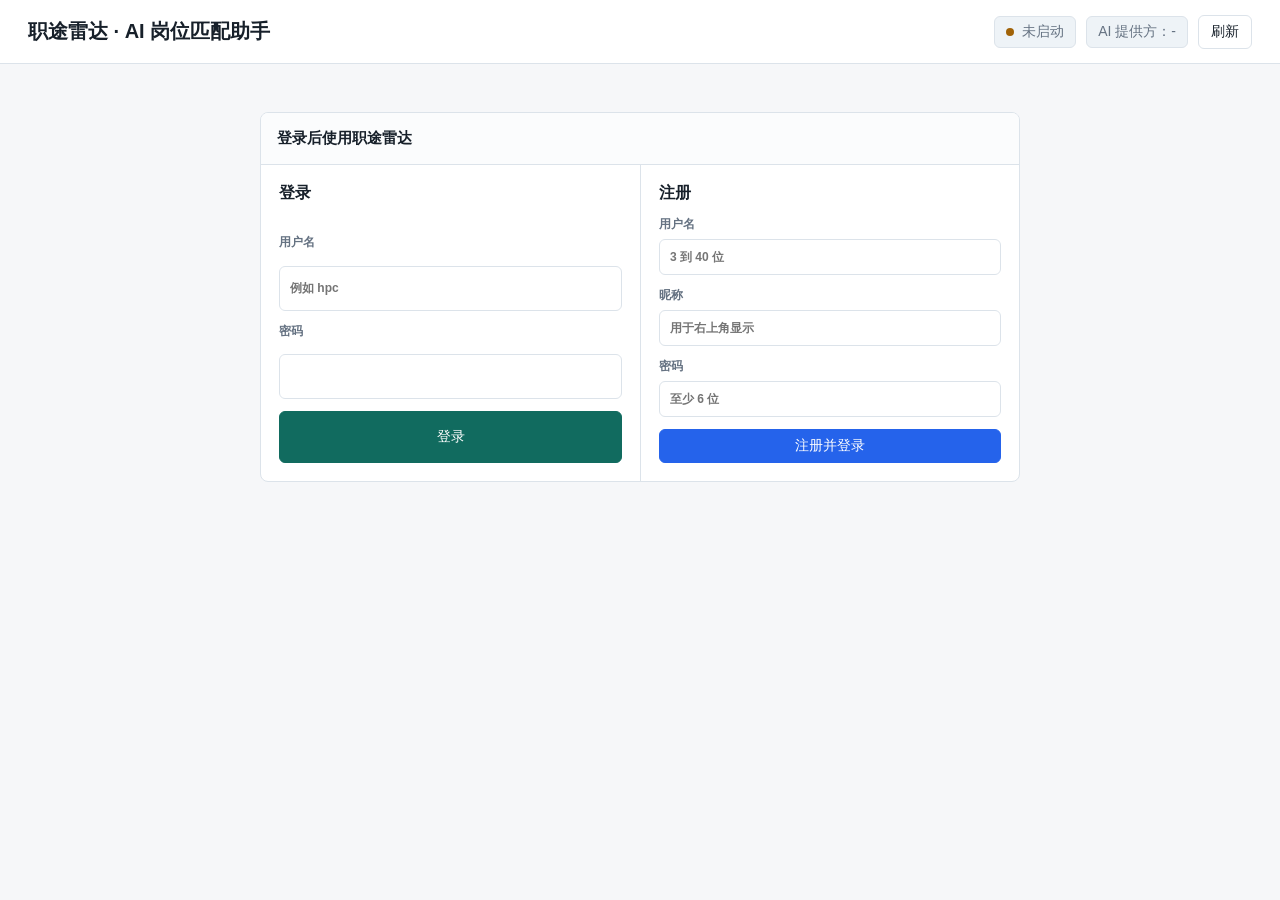
==== src/main/resources/static/index.html @ 827291f1 "Initial commit: AI Job Agent project" ====
<!doctype html>
<html lang="zh-CN">
<head>
  <meta charset="utf-8">
  <meta name="viewport" content="width=device-width, initial-scale=1">
  <title>职途雷达 · AI 岗位匹配助手</title>
  <style>
    :root {
      color-scheme: light;
      --bg: #f6f7f9;
      --surface: #ffffff;
      --surface-2: #eef3f7;
      --line: #dce3ea;
      --text: #17202a;
      --muted: #657282;
      --accent: #116b5f;
      --accent-2: #2563eb;
      --warn: #a16207;
      --bad: #b42318;
      --good-bg: #dcfce7;
      --good-text: #166534;
      --warn-bg: #fef3c7;
      --warn-text: #92400e;
      --bad-bg: #fee2e2;
      --bad-text: #991b1b;
      font-family: Inter, "Segoe UI", Arial, "Microsoft YaHei", sans-serif;
    }

    * {
      box-sizing: border-box;
    }

    body {
      margin: 0;
      background: var(--bg);
      color: var(--text);
      font-size: 14px;
    }

    button, input, select, textarea {
      font: inherit;
    }

    header {
      min-height: 64px;
      padding: 0 28px;
      display: flex;
      align-items: center;
      justify-content: space-between;
      gap: 16px;
      background: var(--surface);
      border-bottom: 1px solid var(--line);
    }

    h1 {
      margin: 0;
      font-size: 20px;
      letter-spacing: 0;
    }

    .header-right {
      display: flex;
      align-items: center;
      gap: 10px;
      flex-wrap: wrap;
      justify-content: flex-end;
    }

    .pill {
      min-height: 32px;
      display: inline-flex;
      align-items: center;
      gap: 8px;
      padding: 0 11px;
      border-radius: 6px;
      border: 1px solid var(--line);
      background: var(--surface-2);
      color: var(--muted);
      white-space: nowrap;
    }

    .dot {
      width: 8px;
      height: 8px;
      border-radius: 50%;
      background: var(--warn);
    }

    .dot.ok {
      background: var(--accent);
    }

    main {
      padding: 20px 28px 28px;
      display: grid;
      grid-template-columns: 330px minmax(0, 1fr) 390px;
      gap: 18px;
      align-items: start;
    }

    section {
      min-width: 0;
      background: var(--surface);
      border: 1px solid var(--line);
      border-radius: 8px;
      overflow: hidden;
    }

    .section-head {
      min-height: 52px;
      padding: 12px 16px;
      display: flex;
      align-items: center;
      justify-content: space-between;
      gap: 10px;
      border-bottom: 1px solid var(--line);
      background: #fbfcfd;
    }

    h2 {
      margin: 0;
      font-size: 15px;
      letter-spacing: 0;
    }

    .stack {
      display: grid;
      gap: 18px;
    }

    .body {
      padding: 16px;
      display: grid;
      gap: 12px;
    }

    label {
      display: grid;
      gap: 6px;
      color: var(--muted);
      font-size: 12px;
      font-weight: 600;
    }

    input, select, textarea {
      width: 100%;
      min-height: 36px;
      border: 1px solid var(--line);
      border-radius: 6px;
      background: #fff;
      color: var(--text);
      padding: 8px 10px;
    }

    input[type="file"] {
      padding: 7px 10px;
    }

    textarea {
      resize: vertical;
      min-height: 156px;
      line-height: 1.5;
    }

    textarea[readonly] {
      background: #f8fafc;
    }

    .textarea-lg {
      min-height: 260px;
    }

    .row {
      display: grid;
      grid-template-columns: 1fr 1fr;
      gap: 10px;
    }

    .actions {
      display: flex;
      gap: 8px;
      flex-wrap: wrap;
      justify-content: flex-end;
    }

    button {
      min-height: 34px;
      padding: 0 12px;
      border-radius: 6px;
      border: 1px solid var(--line);
      background: #fff;
      color: var(--text);
      cursor: pointer;
      white-space: nowrap;
    }

    button:hover {
      border-color: #aab7c4;
      background: #f8fafc;
    }

    button.primary {
      background: var(--accent);
      color: #fff;
      border-color: var(--accent);
    }

    button.blue {
      background: var(--accent-2);
      color: #fff;
      border-color: var(--accent-2);
    }

    button:disabled {
      cursor: default;
      opacity: .55;
    }

    .hint {
      color: var(--muted);
      font-size: 12px;
      line-height: 1.55;
    }

    .score-panel {
      padding: 18px;
      display: grid;
      grid-template-columns: 150px minmax(0, 1fr);
      gap: 18px;
      align-items: center;
    }

    .score {
      width: 132px;
      height: 132px;
      border-radius: 50%;
      border: 12px solid #cfe8e4;
      display: grid;
      place-items: center;
      background: #f8fffd;
      color: var(--accent);
      font-size: 34px;
      font-weight: 800;
      letter-spacing: 0;
    }

    .summary {
      color: var(--text);
      line-height: 1.7;
    }

    .grid-2 {
      display: grid;
      grid-template-columns: 1fr 1fr;
      gap: 18px;
    }

    .report-card {
      padding: 16px;
      border-top: 1px solid var(--line);
      display: grid;
      gap: 10px;
    }

    .report-card h3 {
      margin: 0;
      font-size: 14px;
      letter-spacing: 0;
    }

    .recommendation-list {
      display: grid;
      gap: 10px;
      padding: 0 16px 16px;
    }

    .recommendation-card {
      border: 1px solid var(--line);
      border-radius: 8px;
      background: #fff;
      overflow: hidden;
    }

    .recommendation-head {
      padding: 14px;
      display: flex;
      align-items: flex-start;
      justify-content: space-between;
      gap: 14px;
      border-bottom: 1px solid var(--line);
      background: #fbfcfd;
    }

    .recommendation-title {
      margin: 0 0 6px;
      font-size: 15px;
      letter-spacing: 0;
    }

    .fit-score {
      min-width: 58px;
      min-height: 58px;
      display: grid;
      place-items: center;
      border-radius: 50%;
      border: 7px solid #cfe8e4;
      color: var(--accent);
      font-size: 18px;
      font-weight: 800;
    }

    .recommendation-body {
      padding: 14px;
      display: grid;
      gap: 12px;
    }

    .mini-grid {
      display: grid;
      grid-template-columns: 1fr 1fr;
      gap: 12px;
    }

    .mini-block {
      display: grid;
      gap: 6px;
      min-width: 0;
    }

    .mini-title {
      color: var(--muted);
      font-size: 12px;
      font-weight: 700;
    }

    ul {
      margin: 0;
      padding-left: 18px;
      color: var(--text);
      line-height: 1.7;
    }

    .tag-wrap {
      display: flex;
      flex-wrap: wrap;
      gap: 6px;
    }

    .tag {
      min-height: 26px;
      display: inline-flex;
      align-items: center;
      padding: 0 8px;
      border-radius: 999px;
      background: var(--surface-2);
      color: #344052;
      font-size: 12px;
    }

    .tag.good {
      background: var(--good-bg);
      color: var(--good-text);
    }

    .tag.warn {
      background: var(--warn-bg);
      color: var(--warn-text);
    }

    .status {
      min-height: 24px;
      display: inline-flex;
      align-items: center;
      padding: 0 8px;
      border-radius: 999px;
      font-size: 12px;
      font-weight: 700;
      background: var(--warn-bg);
      color: var(--warn-text);
    }

    .status.ok {
      background: var(--good-bg);
      color: var(--good-text);
    }

    .status.bad {
      background: var(--bad-bg);
      color: var(--bad-text);
    }

    table {
      width: 100%;
      border-collapse: collapse;
    }

    th, td {
      min-height: 44px;
      padding: 10px 12px;
      border-bottom: 1px solid var(--line);
      text-align: left;
      vertical-align: top;
    }

    th {
      color: var(--muted);
      font-size: 12px;
      background: #fbfcfd;
    }

    tr:last-child td {
      border-bottom: 0;
    }

    .mono {
      font-family: "Cascadia Mono", Consolas, monospace;
      font-size: 12px;
    }

    .muted {
      color: var(--muted);
      font-size: 12px;
    }

    .hidden {
      display: none !important;
    }

    .empty {
      padding: 18px 16px;
      color: var(--muted);
    }

    .auth-view {
      min-height: calc(100vh - 64px);
      padding: 48px 20px;
      display: grid;
      place-items: start center;
    }

    .auth-panel {
      width: min(760px, 100%);
      background: var(--surface);
      border: 1px solid var(--line);
      border-radius: 8px;
      overflow: hidden;
    }

    .auth-grid {
      display: grid;
      grid-template-columns: 1fr 1fr;
      gap: 0;
    }

    .auth-box {
      padding: 18px;
      display: grid;
      gap: 12px;
    }

    .auth-box + .auth-box {
      border-left: 1px solid var(--line);
    }

    .auth-title {
      margin: 0;
      font-size: 16px;
      letter-spacing: 0;
    }

    .toast {
      position: fixed;
      right: 20px;
      bottom: 20px;
      max-width: min(440px, calc(100vw - 40px));
      padding: 12px 14px;
      border: 1px solid var(--line);
      border-radius: 8px;
      background: #fff;
      box-shadow: 0 14px 32px rgba(15, 23, 42, .16);
      display: none;
    }

    .toast.show {
      display: block;
    }

    @media (max-width: 1180px) {
      main {
        grid-template-columns: 1fr;
      }

      .grid-2 {
        grid-template-columns: 1fr;
      }

      .mini-grid {
        grid-template-columns: 1fr;
      }
    }

    @media (max-width: 720px) {
      header {
        padding: 14px 16px;
        align-items: flex-start;
        flex-direction: column;
      }

      main {
        padding: 14px 16px 20px;
      }

      .row,
      .score-panel {
        grid-template-columns: 1fr;
      }

      .auth-grid {
        grid-template-columns: 1fr;
      }

      .auth-box + .auth-box {
        border-left: 0;
        border-top: 1px solid var(--line);
      }
    }
  </style>
</head>
<body>
  <header>
    <h1>职途雷达 · AI 岗位匹配助手</h1>
    <div class="header-right">
      <span class="pill"><span id="healthDot" class="dot"></span><span id="healthText">检测中</span></span>
      <span class="pill" id="providerText">AI 提供方：-</span>
      <span class="pill hidden" id="userText">用户：-</span>
      <button id="logoutBtn" class="hidden" type="button">退出</button>
      <button id="refreshBtn" type="button">刷新</button>
    </div>
  </header>

  <div id="authView" class="auth-view">
    <section class="auth-panel">
      <div class="section-head">
        <h2>登录后使用职途雷达</h2>
      </div>
      <div class="auth-grid">
        <div class="auth-box">
          <h3 class="auth-title">登录</h3>
          <label>用户名
            <input id="loginUsername" autocomplete="username" placeholder="例如 hpc">
          </label>
          <label>密码
            <input id="loginPassword" type="password" autocomplete="current-password">
          </label>
          <button id="loginBtn" class="primary" type="button">登录</button>
        </div>
        <div class="auth-box">
          <h3 class="auth-title">注册</h3>
          <label>用户名
            <input id="registerUsername" autocomplete="username" placeholder="3 到 40 位">
          </label>
          <label>昵称
            <input id="registerDisplayName" placeholder="用于右上角显示">
          </label>
          <label>密码
            <input id="registerPassword" type="password" autocomplete="new-password" placeholder="至少 6 位">
          </label>
          <button id="registerBtn" class="blue" type="button">注册并登录</button>
        </div>
      </div>
    </section>
  </div>

  <main id="appView" class="hidden">
    <div class="stack">
      <section>
        <div class="section-head">
          <h2>分析对象</h2>
        </div>
        <div class="body">
          <label>简历
            <select id="resumeSelect"></select>
          </label>
          <label>推荐岗位
            <select id="jobSelect"></select>
          </label>
          <button id="recommendJobsBtn" class="blue" type="button">推荐岗位</button>
          <button id="startAnalysisBtn" class="primary" type="button">启动 Agent 分析</button>
        </div>
      </section>

      <section>
        <div class="section-head">
          <h2>历史分析</h2>
          <button id="loadHistoryBtn" type="button">刷新</button>
        </div>
        <div id="historyBox"></div>
      </section>
    </div>

    <div class="stack">
      <section>
        <div class="section-head">
          <h2>岗位推荐</h2>
          <span id="recommendationStatus" class="status">等待中</span>
        </div>
        <div class="body">
          <div id="recommendationSummary" class="summary">选择或上传一份简历后，系统会推荐适合投递的岗位方向。</div>
          <div id="recommendationKeywords" class="tag-wrap"></div>
        </div>
        <div id="recommendationBox" class="recommendation-list">
          <div class="empty">暂无岗位推荐</div>
        </div>
        <div class="report-card">
          <h3>整体短板</h3>
          <ul id="recommendationGaps"></ul>
        </div>
      </section>

      <section>
        <div class="section-head">
          <h2>分析报告</h2>
          <span id="analysisStatus" class="status">等待中</span>
        </div>
        <div class="score-panel">
          <div id="scoreBox" class="score">--</div>
          <div id="summaryBox" class="summary">选择一份简历和一个推荐岗位，然后启动 Agent 分析。</div>
        </div>
        <div class="grid-2">
          <div class="report-card">
            <h3>匹配技能</h3>
            <div id="matchedSkills" class="tag-wrap"></div>
          </div>
          <div class="report-card">
            <h3>待补强技能</h3>
            <div id="missingSkills" class="tag-wrap"></div>
          </div>
        </div>
        <div class="report-card">
          <h3>简历优化建议</h3>
          <ul id="suggestionsList"></ul>
        </div>
        <div class="report-card">
          <h3>面试准备问题</h3>
          <ul id="questionsList"></ul>
        </div>
        <div class="report-card">
          <h3>Agent 执行轨迹</h3>
          <div id="traceBox"></div>
        </div>
      </section>
    </div>

    <div class="stack">
      <section>
        <div class="section-head">
          <h2>上传简历</h2>
          <button id="fillResumeBtn" type="button">查看当前</button>
        </div>
        <div class="body">
          <label>简历文件
            <input id="resumeFile" type="file" accept=".pdf,.docx,.png,.jpg,.jpeg,.bmp,.tif,.tiff,application/pdf,application/vnd.openxmlformats-officedocument.wordprocessingml.document,image/*">
          </label>
          <div class="hint">支持 PDF、DOCX 和常见图片格式。上传后系统会自动解析文字，不需要手动输入简历内容。</div>
          <div class="row">
            <label>标题
              <input id="resumeTitle" placeholder="不填则使用文件名">
            </label>
            <label>目标岗位
              <input id="targetRole" value="Java 后端开发实习生">
            </label>
          </div>
          <label>姓名
            <input id="ownerName" value="候选人">
          </label>
          <label>解析结果预览
            <textarea id="resumeContent" class="textarea-lg" readonly placeholder="上传并解析成功后，这里会展示系统从简历中提取出的文字。"></textarea>
          </label>
          <div class="actions">
            <button id="uploadResumeBtn" class="blue" type="button">上传并解析简历</button>
          </div>
        </div>
      </section>
    </div>
  </main>

  <div id="toast" class="toast"></div>

  <script>
    const $ = (id) => document.getElementById(id);
    const statusText = {
      WAITING: "等待中",
      PENDING: "排队中",
      RUNNING: "分析中",
      COMPLETED: "已完成",
      FAILED: "失败",
      SUCCESS: "成功"
    };
    const state = {
      resumes: [],
      jobs: [],
      analyses: [],
      recommendation: null,
      activeAnalysisId: null,
      pollTimer: null
    };

    async function api(path, options = {}) {
      const { headers: customHeaders, ...rest } = options;
      const isForm = rest.body instanceof FormData;
      const headers = isForm
        ? { ...(customHeaders || {}) }
        : { "Content-Type": "application/json", ...(customHeaders || {}) };
      const response = await fetch(path, { ...rest, headers });
      if (!response.ok) {
        let message = response.statusText;
        try {
          const body = await response.json();
          message = body.message || message;
        } catch (_) {
          message = await response.text();
        }
        if (response.status === 401) {
          showAuth();
        }
        throw new Error(message);
      }
      if (response.status === 204) {
        return null;
      }
      return response.json();
    }

    function showToast(message) {
      const toast = $("toast");
      toast.textContent = message;
      toast.classList.add("show");
      window.clearTimeout(showToast.timer);
      showToast.timer = window.setTimeout(() => toast.classList.remove("show"), 2600);
    }

    function safeJson(value, fallback) {
      if (!value) return fallback;
      try {
        return JSON.parse(value);
      } catch (_) {
        return fallback;
      }
    }

    function escapeHtml(value) {
      return String(value ?? "")
        .replaceAll("&", "&amp;")
        .replaceAll("<", "&lt;")
        .replaceAll(">", "&gt;")
        .replaceAll('"', "&quot;")
        .replaceAll("'", "&#039;");
    }

    function fmt(value) {
      return value ? String(value).replace("T", " ").slice(0, 19) : "-";
    }

    function displayStatus(status) {
      return statusText[status] || status || "-";
    }

    function tagList(values, cls) {
      if (!values || values.length === 0) {
        return `<span class="muted">暂无</span>`;
      }
      return values.map((value) => `<span class="tag ${cls || ""}">${escapeHtml(value)}</span>`).join("");
    }

    function liList(values) {
      if (!values || values.length === 0) {
        return `<li class="muted">暂无</li>`;
      }
      return values.map((value) => `<li>${escapeHtml(value)}</li>`).join("");
    }

    function statusClass(status) {
      if (status === "COMPLETED" || status === "SUCCESS") return "ok";
      if (status === "FAILED") return "bad";
      return "";
    }

    function showAuth() {
      $("authView").classList.remove("hidden");
      $("appView").classList.add("hidden");
      $("userText").classList.add("hidden");
      $("logoutBtn").classList.add("hidden");
      $("providerText").textContent = "AI 提供方：-";
    }

    function showApp(user) {
      $("authView").classList.add("hidden");
      $("appView").classList.remove("hidden");
      $("userText").textContent = `用户：${user.displayName || user.username}`;
      $("userText").classList.remove("hidden");
      $("logoutBtn").classList.remove("hidden");
    }

    async function checkAuth() {
      const response = await fetch("/api/auth/me");
      if (!response.ok) {
        return { authenticated: false };
      }
      return response.json();
    }

    async function login() {
      const user = await api("/api/auth/login", {
        method: "POST",
        body: JSON.stringify({
          username: $("loginUsername").value,
          password: $("loginPassword").value
        })
      });
      await bootApp(user);
      showToast("登录成功");
    }

    async function register() {
      const user = await api("/api/auth/register", {
        method: "POST",
        body: JSON.stringify({
          username: $("registerUsername").value,
          password: $("registerPassword").value,
          displayName: $("registerDisplayName").value
        })
      });
      await bootApp(user);
      showToast("注册成功");
    }

    async function logout() {
      await api("/api/auth/logout", { method: "POST" });
      state.resumes = [];
      state.jobs = [];
      state.analyses = [];
      renderHistory();
      renderRecommendationPlaceholder();
      clearJobOptions();
      clearUploadForm();
      showAuth();
      showToast("已退出");
    }

    function renderRecommendationPlaceholder(message = "选择或上传一份简历后，系统会推荐适合投递的岗位方向。") {
      state.recommendation = null;
      $("recommendationStatus").textContent = "等待中";
      $("recommendationStatus").className = "status";
      $("recommendationSummary").textContent = message;
      $("recommendationKeywords").innerHTML = "";
      $("recommendationBox").innerHTML = `<div class="empty">暂无岗位推荐</div>`;
      $("recommendationGaps").innerHTML = liList([]);
    }

    async function loadHealth() {
      try {
        const health = await api("/actuator/health");
        $("healthText").textContent = health.status === "UP" ? "运行中" : displayStatus(health.status);
        $("healthDot").classList.toggle("ok", health.status === "UP");
      } catch (_) {
        $("healthText").textContent = "未启动";
        $("healthDot").classList.remove("ok");
      }
    }

    async function loadInfo() {
      const info = await api("/api/agent/info");
      $("providerText").textContent = `AI 提供方：${info.provider}`;
    }

    async function loadResumes() {
      state.resumes = await api("/api/resumes");
      $("resumeSelect").innerHTML = state.resumes
        .map((resume) => `<option value="${resume.id}">${escapeHtml(resume.title)}</option>`)
        .join("");
      clearUploadForm();
    }

    function renderJobOptions(jobs, preferredJobId) {
      $("jobSelect").innerHTML = jobs.length
        ? jobs
          .map((job) => `<option value="${job.id}">${escapeHtml(job.title)}</option>`)
          .join("")
        : `<option value="">先根据简历推荐岗位</option>`;
      if (preferredJobId) {
        $("jobSelect").value = String(preferredJobId);
      }
    }

    function clearJobOptions() {
      state.jobs = [];
      renderJobOptions([]);
    }

    function renderRecommendedJobOptions(recommendations) {
      const jobs = (recommendations || [])
        .filter((item) => item.jobId)
        .map((item) => ({
          id: item.jobId,
          title: item.roleTitle,
          source: "AI 推荐"
        }));
      state.jobs = jobs;
      renderJobOptions(jobs, jobs[0]?.id);
      return jobs[0]?.id;
    }

    async function loadJobs(preferredJobId) {
      const jobs = await api("/api/jobs");
      const resumeId = Number($("resumeSelect").value);
      const source = resumeId ? `AI 推荐 / 简历 ${resumeId}` : "";
      state.jobs = jobs.filter((job) => source
        ? job.source === source
        : String(job.source || "").startsWith("AI 推荐"));
      renderJobOptions(state.jobs, preferredJobId);
    }

    async function loadHistory() {
      state.analyses = await api("/api/analyses?limit=20");
      renderHistory();
    }

    function fillCurrentResume() {
      const id = Number($("resumeSelect").value);
      const resume = state.resumes.find((item) => item.id === id) || state.resumes[0];
      if (!resume) {
        $("resumeTitle").value = "";
        $("ownerName").value = "候选人";
        $("targetRole").value = "Java 后端开发实习生";
        $("resumeContent").value = "";
        return;
      }
      $("resumeSelect").value = resume.id;
      $("resumeTitle").value = resume.title || "";
      $("ownerName").value = resume.ownerName || "";
      $("targetRole").value = resume.targetRole || "";
      $("resumeContent").value = resume.content || "";
    }

    function clearUploadForm() {
      $("resumeFile").value = "";
      $("resumeTitle").value = "";
      $("ownerName").value = "";
      $("targetRole").value = "";
      $("resumeContent").value = "";
    }

    function renderHistory() {
      if (state.analyses.length === 0) {
        $("historyBox").innerHTML = `<div class="empty">暂无分析记录</div>`;
        return;
      }
      $("historyBox").innerHTML = `
        <table>
          <thead><tr><th>ID</th><th>状态</th><th>分数</th><th>时间</th></tr></thead>
          <tbody>
            ${state.analyses.map((item) => `
              <tr data-id="${item.id}">
                <td class="mono">${item.id}</td>
                <td><span class="status ${statusClass(item.status)}">${displayStatus(item.status)}</span></td>
                <td>${item.matchScore ?? "-"}</td>
                <td class="mono">${fmt(item.createdAt)}</td>
              </tr>
            `).join("")}
          </tbody>
        </table>`;
    }

    function renderReport(analysis) {
      const status = analysis.status || "WAITING";
      $("analysisStatus").textContent = displayStatus(status);
      $("analysisStatus").className = `status ${statusClass(status)}`;
      $("scoreBox").textContent = analysis.matchScore ?? "--";
      $("summaryBox").textContent = analysis.errorMessage || analysis.summary || "Agent 正在分析中，请稍等。";

      const match = safeJson(analysis.matchDetail, {});
      const suggestions = safeJson(analysis.suggestions, {});
      const interview = safeJson(analysis.interviewQuestions, {});
      const trace = safeJson(analysis.agentTrace, []);

      $("matchedSkills").innerHTML = tagList(match.matchedSkills, "good");
      $("missingSkills").innerHTML = tagList(match.missingSkills, "warn");
      $("suggestionsList").innerHTML = liList([
        ...(suggestions.resumeImprovements || []),
        ...(suggestions.projectRewriteTips || []),
        suggestions.aiAdvice
      ].filter(Boolean));
      $("questionsList").innerHTML = liList([
        ...(interview.questions || []),
        ...(interview.talkingPoints || []),
        interview.aiAdvice
      ].filter(Boolean));
      $("traceBox").innerHTML = trace.length
        ? `<table><thead><tr><th>Agent</th><th>状态</th><th>耗时</th></tr></thead><tbody>${trace.map((step) => `
            <tr>
              <td>${escapeHtml(step.agentName)}</td>
              <td><span class="status ${statusClass(step.status)}">${displayStatus(step.status)}</span></td>
              <td class="mono">${step.durationMs} ms</td>
            </tr>
          `).join("")}</tbody></table>`
        : `<span class="muted">暂无轨迹</span>`;
    }

    function renderRecommendations(report) {
      state.recommendation = report;
      $("recommendationStatus").textContent = "已完成";
      $("recommendationStatus").className = "status ok";
      $("recommendationSummary").textContent = report.summary || "已根据简历生成岗位推荐。";
      $("recommendationKeywords").innerHTML = tagList(report.searchKeywords, "");
      $("recommendationGaps").innerHTML = liList(report.overallGaps);

      const recommendations = report.recommendations || [];
      if (recommendations.length === 0) {
        $("recommendationBox").innerHTML = `<div class="empty">暂无岗位推荐</div>`;
        return;
      }

      $("recommendationBox").innerHTML = recommendations.map((item) => `
        <article class="recommendation-card">
          <div class="recommendation-head">
            <div>
              <h3 class="recommendation-title">${escapeHtml(item.roleTitle)}</h3>
              <div class="muted">适配等级：${escapeHtml(item.fitLevel || "-")}</div>
            </div>
            <div class="fit-score">${item.fitScore ?? "--"}</div>
          </div>
          <div class="recommendation-body">
            <div class="mini-block">
              <div class="mini-title">推荐理由</div>
              <ul>${liList(item.reasons)}</ul>
            </div>
            <div class="mini-grid">
              <div class="mini-block">
                <div class="mini-title">已匹配</div>
                <div class="tag-wrap">${tagList(item.matchedSkills, "good")}</div>
              </div>
              <div class="mini-block">
                <div class="mini-title">待补强</div>
                <div class="tag-wrap">${tagList(item.missingSkills, "warn")}</div>
              </div>
            </div>
            <div class="mini-block">
              <div class="mini-title">搜索关键词</div>
              <div class="tag-wrap">${tagList(item.searchKeywords, "")}</div>
            </div>
            <div class="mini-block">
              <div class="mini-title">准备建议</div>
              <ul>${liList(item.preparationTips)}</ul>
            </div>
          </div>
        </article>
      `).join("");
    }

    async function startAnalysis() {
      const resumeId = Number($("resumeSelect").value);
      const jobId = Number($("jobSelect").value);
      if (!resumeId || !jobId) {
        showToast("请先上传简历，并推荐一个岗位");
        return;
      }
      $("startAnalysisBtn").disabled = true;
      try {
        const analysis = await api("/api/analyses", {
          method: "POST",
          body: JSON.stringify({ resumeId, jobId })
        });
        state.activeAnalysisId = analysis.id;
        renderReport(analysis);
        pollAnalysis(analysis.id);
        showToast("Agent 分析任务已启动");
      } catch (error) {
        showToast(error.message);
      } finally {
        $("startAnalysisBtn").disabled = false;
      }
    }

    async function recommendJobs() {
      const resumeId = Number($("resumeSelect").value);
      if (!resumeId) {
        showToast("请先上传或选择简历");
        return;
      }
      const button = $("recommendJobsBtn");
      button.disabled = true;
      button.textContent = "推荐中";
      $("recommendationStatus").textContent = "分析中";
      $("recommendationStatus").className = "status";
      $("recommendationSummary").textContent = "正在根据简历生成岗位方向和适配度。";
      $("recommendationBox").innerHTML = `<div class="empty">推荐生成中，请稍等</div>`;
      try {
        const report = await api(`/api/resumes/${resumeId}/job-recommendations`, { method: "POST" });
        renderRecommendations(report);
        const firstJobId = renderRecommendedJobOptions(report.recommendations);
        await loadJobs(firstJobId);
        showToast(firstJobId ? "岗位推荐已生成，并已放入推荐岗位" : "岗位推荐已生成");
      } catch (error) {
        $("recommendationStatus").textContent = "失败";
        $("recommendationStatus").className = "status bad";
        showToast(error.message);
      } finally {
        button.disabled = false;
        button.textContent = "推荐岗位";
      }
    }

    function pollAnalysis(id) {
      window.clearInterval(state.pollTimer);
      state.pollTimer = window.setInterval(async () => {
        try {
          const analysis = await api(`/api/analyses/${id}`);
          renderReport(analysis);
          if (analysis.status === "COMPLETED" || analysis.status === "FAILED") {
            window.clearInterval(state.pollTimer);
            await loadHistory();
          }
        } catch (error) {
          window.clearInterval(state.pollTimer);
          showToast(error.message);
        }
      }, 900);
    }

    async function uploadResume() {
      const file = $("resumeFile").files[0];
      if (!file) {
        showToast("请先选择 PDF、DOCX 或图片简历");
        return;
      }
      const form = new FormData();
      form.append("file", file);
      if ($("resumeTitle").value.trim()) form.append("title", $("resumeTitle").value.trim());
      if ($("ownerName").value.trim()) form.append("ownerName", $("ownerName").value.trim());
      if ($("targetRole").value.trim()) form.append("targetRole", $("targetRole").value.trim());

      const button = $("uploadResumeBtn");
      button.disabled = true;
      button.textContent = "解析中";
      try {
        const saved = await api("/api/resumes/upload", { method: "POST", body: form });
        await loadResumes();
        $("resumeSelect").value = saved.id;
        fillCurrentResume();
        clearJobOptions();
        $("resumeFile").value = "";
        renderRecommendationPlaceholder("新简历已选中，可以直接生成岗位推荐。");
        showToast("简历已上传并解析");
      } finally {
        button.disabled = false;
        button.textContent = "上传并解析简历";
      }
    }

    $("refreshBtn").addEventListener("click", () => init().catch((error) => showToast(error.message)));
    $("loadHistoryBtn").addEventListener("click", () => loadHistory().catch((error) => showToast(error.message)));
    $("fillResumeBtn").addEventListener("click", fillCurrentResume);
    $("resumeSelect").addEventListener("change", () => {
      renderRecommendationPlaceholder("已切换简历，可以重新生成岗位推荐。");
      clearJobOptions();
    });
    $("recommendJobsBtn").addEventListener("click", () => recommendJobs().catch((error) => showToast(error.message)));
    $("startAnalysisBtn").addEventListener("click", startAnalysis);
    $("uploadResumeBtn").addEventListener("click", () => uploadResume().catch((error) => showToast(error.message)));

    $("resumeFile").addEventListener("change", () => {
      const file = $("resumeFile").files[0];
      if (!file) return;
      $("resumeTitle").value = file.name.replace(/\.[^.]+$/, "");
    });

    $("historyBox").addEventListener("click", async (event) => {
      const row = event.target.closest("tr[data-id]");
      if (!row) return;
      const analysis = await api(`/api/analyses/${row.dataset.id}`);
      renderReport(analysis);
    });

    async function init() {
      await loadHealth();
      const user = await checkAuth();
      if (!user.authenticated) {
        showAuth();
        return;
      }
      await bootApp(user);
    }

    async function bootApp(user) {
      showApp(user);
      await Promise.all([loadInfo(), loadHistory()]);
      await loadResumes();
      clearJobOptions();
    }

    $("loginBtn").addEventListener("click", () => login().catch((error) => showToast(error.message)));
    $("registerBtn").addEventListener("click", () => register().catch((error) => showToast(error.message)));
    $("logoutBtn").addEventListener("click", () => logout().catch((error) => showToast(error.message)));
    $("loginPassword").addEventListener("keydown", (event) => {
      if (event.key === "Enter") login().catch((error) => showToast(error.message));
    });
    $("registerPassword").addEventListener("keydown", (event) => {
      if (event.key === "Enter") register().catch((error) => showToast(error.message));
    });

    init().catch((error) => showToast(error.message));
  </script>
</body>
</html>
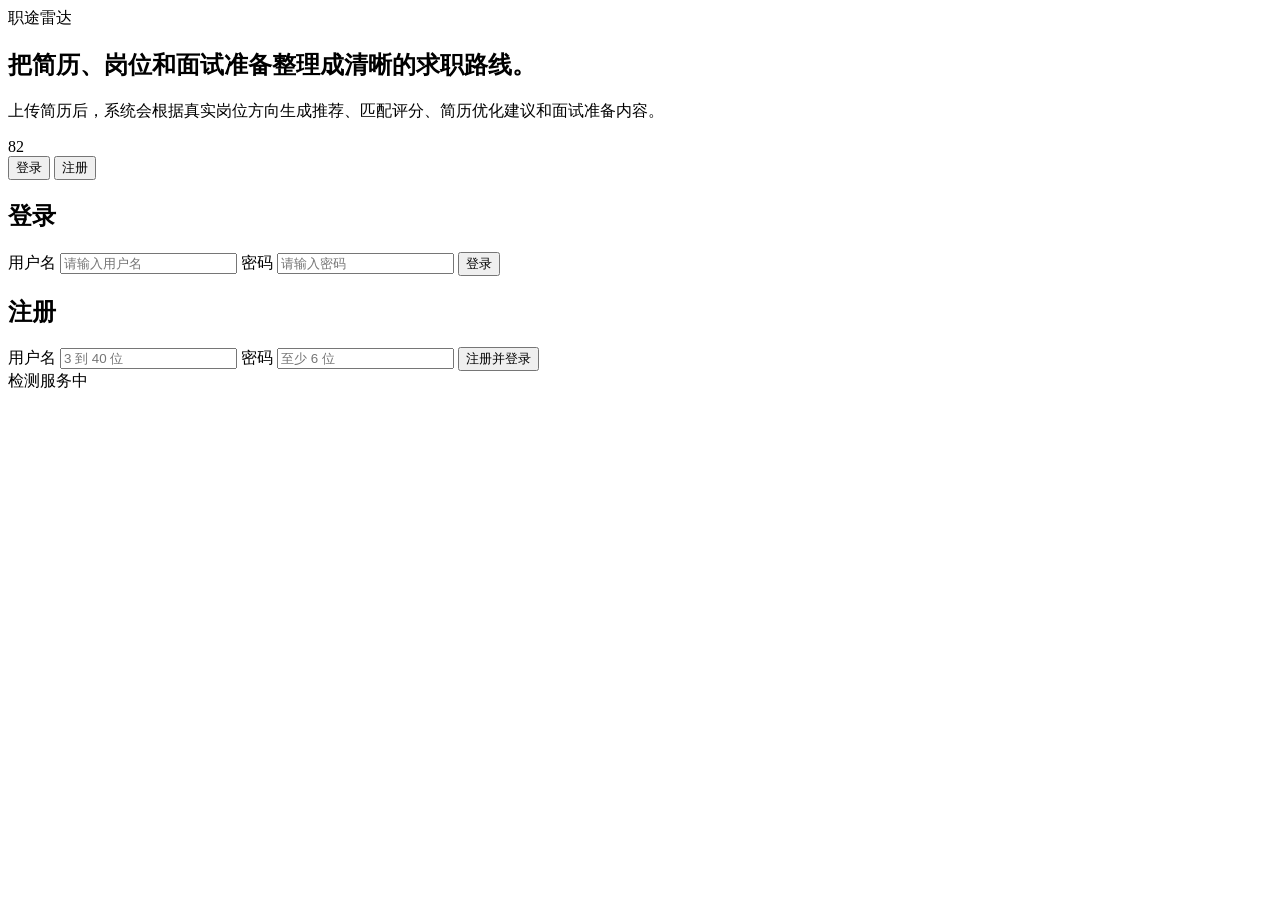
==== commit 0f5b2a4c: "Use multi-page frontend and add Render deployment" ====
--- a/src/main/resources/static/index.html
+++ b/src/main/resources/static/index.html
@@ -3,1212 +3,66 @@
 <head>
   <meta charset="utf-8">
   <meta name="viewport" content="width=device-width, initial-scale=1">
-  <title>职途雷达 · AI 岗位匹配助手</title>
-  <style>
-    :root {
-      color-scheme: light;
-      --bg: #f6f7f9;
-      --surface: #ffffff;
-      --surface-2: #eef3f7;
-      --line: #dce3ea;
-      --text: #17202a;
-      --muted: #657282;
-      --accent: #116b5f;
-      --accent-2: #2563eb;
-      --warn: #a16207;
-      --bad: #b42318;
-      --good-bg: #dcfce7;
-      --good-text: #166534;
-      --warn-bg: #fef3c7;
-      --warn-text: #92400e;
-      --bad-bg: #fee2e2;
-      --bad-text: #991b1b;
-      font-family: Inter, "Segoe UI", Arial, "Microsoft YaHei", sans-serif;
-    }
+  <title>职途雷达 · 登录</title>
+  <link rel="stylesheet" href="/assets/styles.css">
+  <script src="/assets/app.js" defer></script>
+</head>
+<body data-page="auth">
+  <main class="auth-page">
+    <section class="auth-shell" aria-label="职途雷达账号入口">
+      <div class="auth-art">
+        <div class="brand-mark">职途雷达</div>
+        <h1>把简历、岗位和面试准备整理成清晰的求职路线。</h1>
+        <p>上传简历后，系统会根据真实岗位方向生成推荐、匹配评分、简历优化建议和面试准备内容。</p>
+        <div class="report-preview" aria-hidden="true">
+          <div class="score-ring">82</div>
+          <div class="preview-lines">
+            <span style="width: 88%"></span>
+            <span style="width: 70%"></span>
+            <span style="width: 58%"></span>
+          </div>
+        </div>
+      </div>
 
-    * {
-      box-sizing: border-box;
-    }
+      <div class="auth-card">
+        <div class="auth-tabs" role="tablist" aria-label="账号入口">
+          <button id="loginTab" class="auth-tab active" type="button" role="tab" aria-selected="true">登录</button>
+          <button id="registerTab" class="auth-tab" type="button" role="tab" aria-selected="false">注册</button>
+        </div>
 
-    body {
-      margin: 0;
-      background: var(--bg);
-      color: var(--text);
-      font-size: 14px;
-    }
-
-    button, input, select, textarea {
-      font: inherit;
-    }
-
-    header {
-      min-height: 64px;
-      padding: 0 28px;
-      display: flex;
-      align-items: center;
-      justify-content: space-between;
-      gap: 16px;
-      background: var(--surface);
-      border-bottom: 1px solid var(--line);
-    }
-
-    h1 {
-      margin: 0;
-      font-size: 20px;
-      letter-spacing: 0;
-    }
-
-    .header-right {
-      display: flex;
-      align-items: center;
-      gap: 10px;
-      flex-wrap: wrap;
-      justify-content: flex-end;
-    }
-
-    .pill {
-      min-height: 32px;
-      display: inline-flex;
-      align-items: center;
-      gap: 8px;
-      padding: 0 11px;
-      border-radius: 6px;
-      border: 1px solid var(--line);
-      background: var(--surface-2);
-      color: var(--muted);
-      white-space: nowrap;
-    }
-
-    .dot {
-      width: 8px;
-      height: 8px;
-      border-radius: 50%;
-      background: var(--warn);
-    }
-
-    .dot.ok {
-      background: var(--accent);
-    }
-
-    main {
-      padding: 20px 28px 28px;
-      display: grid;
-      grid-template-columns: 330px minmax(0, 1fr) 390px;
-      gap: 18px;
-      align-items: start;
-    }
-
-    section {
-      min-width: 0;
-      background: var(--surface);
-      border: 1px solid var(--line);
-      border-radius: 8px;
-      overflow: hidden;
-    }
-
-    .section-head {
-      min-height: 52px;
-      padding: 12px 16px;
-      display: flex;
-      align-items: center;
-      justify-content: space-between;
-      gap: 10px;
-      border-bottom: 1px solid var(--line);
-      background: #fbfcfd;
-    }
-
-    h2 {
-      margin: 0;
-      font-size: 15px;
-      letter-spacing: 0;
-    }
-
-    .stack {
-      display: grid;
-      gap: 18px;
-    }
-
-    .body {
-      padding: 16px;
-      display: grid;
-      gap: 12px;
-    }
-
-    label {
-      display: grid;
-      gap: 6px;
-      color: var(--muted);
-      font-size: 12px;
-      font-weight: 600;
-    }
-
-    input, select, textarea {
-      width: 100%;
-      min-height: 36px;
-      border: 1px solid var(--line);
-      border-radius: 6px;
-      background: #fff;
-      color: var(--text);
-      padding: 8px 10px;
-    }
-
-    input[type="file"] {
-      padding: 7px 10px;
-    }
-
-    textarea {
-      resize: vertical;
-      min-height: 156px;
-      line-height: 1.5;
-    }
-
-    textarea[readonly] {
-      background: #f8fafc;
-    }
-
-    .textarea-lg {
-      min-height: 260px;
-    }
-
-    .row {
-      display: grid;
-      grid-template-columns: 1fr 1fr;
-      gap: 10px;
-    }
-
-    .actions {
-      display: flex;
-      gap: 8px;
-      flex-wrap: wrap;
-      justify-content: flex-end;
-    }
-
-    button {
-      min-height: 34px;
-      padding: 0 12px;
-      border-radius: 6px;
-      border: 1px solid var(--line);
-      background: #fff;
-      color: var(--text);
-      cursor: pointer;
-      white-space: nowrap;
-    }
-
-    button:hover {
-      border-color: #aab7c4;
-      background: #f8fafc;
-    }
-
-    button.primary {
-      background: var(--accent);
-      color: #fff;
-      border-color: var(--accent);
-    }
-
-    button.blue {
-      background: var(--accent-2);
-      color: #fff;
-      border-color: var(--accent-2);
-    }
-
-    button:disabled {
-      cursor: default;
-      opacity: .55;
-    }
-
-    .hint {
-      color: var(--muted);
-      font-size: 12px;
-      line-height: 1.55;
-    }
-
-    .score-panel {
-      padding: 18px;
-      display: grid;
-      grid-template-columns: 150px minmax(0, 1fr);
-      gap: 18px;
-      align-items: center;
-    }
-
-    .score {
-      width: 132px;
-      height: 132px;
-      border-radius: 50%;
-      border: 12px solid #cfe8e4;
-      display: grid;
-      place-items: center;
-      background: #f8fffd;
-      color: var(--accent);
-      font-size: 34px;
-      font-weight: 800;
-      letter-spacing: 0;
-    }
-
-    .summary {
-      color: var(--text);
-      line-height: 1.7;
-    }
-
-    .grid-2 {
-      display: grid;
-      grid-template-columns: 1fr 1fr;
-      gap: 18px;
-    }
-
-    .report-card {
-      padding: 16px;
-      border-top: 1px solid var(--line);
-      display: grid;
-      gap: 10px;
-    }
-
-    .report-card h3 {
-      margin: 0;
-      font-size: 14px;
-      letter-spacing: 0;
-    }
-
-    .recommendation-list {
-      display: grid;
-      gap: 10px;
-      padding: 0 16px 16px;
-    }
-
-    .recommendation-card {
-      border: 1px solid var(--line);
-      border-radius: 8px;
-      background: #fff;
-      overflow: hidden;
-    }
-
-    .recommendation-head {
-      padding: 14px;
-      display: flex;
-      align-items: flex-start;
-      justify-content: space-between;
-      gap: 14px;
-      border-bottom: 1px solid var(--line);
-      background: #fbfcfd;
-    }
-
-    .recommendation-title {
-      margin: 0 0 6px;
-      font-size: 15px;
-      letter-spacing: 0;
-    }
-
-    .fit-score {
-      min-width: 58px;
-      min-height: 58px;
-      display: grid;
-      place-items: center;
-      border-radius: 50%;
-      border: 7px solid #cfe8e4;
-      color: var(--accent);
-      font-size: 18px;
-      font-weight: 800;
-    }
-
-    .recommendation-body {
-      padding: 14px;
-      display: grid;
-      gap: 12px;
-    }
-
-    .mini-grid {
-      display: grid;
-      grid-template-columns: 1fr 1fr;
-      gap: 12px;
-    }
-
-    .mini-block {
-      display: grid;
-      gap: 6px;
-      min-width: 0;
-    }
-
-    .mini-title {
-      color: var(--muted);
-      font-size: 12px;
-      font-weight: 700;
-    }
-
-    ul {
-      margin: 0;
-      padding-left: 18px;
-      color: var(--text);
-      line-height: 1.7;
-    }
-
-    .tag-wrap {
-      display: flex;
-      flex-wrap: wrap;
-      gap: 6px;
-    }
-
-    .tag {
-      min-height: 26px;
-      display: inline-flex;
-      align-items: center;
-      padding: 0 8px;
-      border-radius: 999px;
-      background: var(--surface-2);
-      color: #344052;
-      font-size: 12px;
-    }
-
-    .tag.good {
-      background: var(--good-bg);
-      color: var(--good-text);
-    }
-
-    .tag.warn {
-      background: var(--warn-bg);
-      color: var(--warn-text);
-    }
-
-    .status {
-      min-height: 24px;
-      display: inline-flex;
-      align-items: center;
-      padding: 0 8px;
-      border-radius: 999px;
-      font-size: 12px;
-      font-weight: 700;
-      background: var(--warn-bg);
-      color: var(--warn-text);
-    }
-
-    .status.ok {
-      background: var(--good-bg);
-      color: var(--good-text);
-    }
-
-    .status.bad {
-      background: var(--bad-bg);
-      color: var(--bad-text);
-    }
-
-    table {
-      width: 100%;
-      border-collapse: collapse;
-    }
-
-    th, td {
-      min-height: 44px;
-      padding: 10px 12px;
-      border-bottom: 1px solid var(--line);
-      text-align: left;
-      vertical-align: top;
-    }
-
-    th {
-      color: var(--muted);
-      font-size: 12px;
-      background: #fbfcfd;
-    }
-
-    tr:last-child td {
-      border-bottom: 0;
-    }
-
-    .mono {
-      font-family: "Cascadia Mono", Consolas, monospace;
-      font-size: 12px;
-    }
-
-    .muted {
-      color: var(--muted);
-      font-size: 12px;
-    }
-
-    .hidden {
-      display: none !important;
-    }
-
-    .empty {
-      padding: 18px 16px;
-      color: var(--muted);
-    }
-
-    .auth-view {
-      min-height: calc(100vh - 64px);
-      padding: 48px 20px;
-      display: grid;
-      place-items: start center;
-    }
-
-    .auth-panel {
-      width: min(760px, 100%);
-      background: var(--surface);
-      border: 1px solid var(--line);
-      border-radius: 8px;
-      overflow: hidden;
-    }
-
-    .auth-grid {
-      display: grid;
-      grid-template-columns: 1fr 1fr;
-      gap: 0;
-    }
-
-    .auth-box {
-      padding: 18px;
-      display: grid;
-      gap: 12px;
-    }
-
-    .auth-box + .auth-box {
-      border-left: 1px solid var(--line);
-    }
-
-    .auth-title {
-      margin: 0;
-      font-size: 16px;
-      letter-spacing: 0;
-    }
-
-    .toast {
-      position: fixed;
-      right: 20px;
-      bottom: 20px;
-      max-width: min(440px, calc(100vw - 40px));
-      padding: 12px 14px;
-      border: 1px solid var(--line);
-      border-radius: 8px;
-      background: #fff;
-      box-shadow: 0 14px 32px rgba(15, 23, 42, .16);
-      display: none;
-    }
-
-    .toast.show {
-      display: block;
-    }
-
-    @media (max-width: 1180px) {
-      main {
-        grid-template-columns: 1fr;
-      }
-
-      .grid-2 {
-        grid-template-columns: 1fr;
-      }
-
-      .mini-grid {
-        grid-template-columns: 1fr;
-      }
-    }
-
-    @media (max-width: 720px) {
-      header {
-        padding: 14px 16px;
-        align-items: flex-start;
-        flex-direction: column;
-      }
-
-      main {
-        padding: 14px 16px 20px;
-      }
-
-      .row,
-      .score-panel {
-        grid-template-columns: 1fr;
-      }
-
-      .auth-grid {
-        grid-template-columns: 1fr;
-      }
-
-      .auth-box + .auth-box {
-        border-left: 0;
-        border-top: 1px solid var(--line);
-      }
-    }
-  </style>
-</head>
-<body>
-  <header>
-    <h1>职途雷达 · AI 岗位匹配助手</h1>
-    <div class="header-right">
-      <span class="pill"><span id="healthDot" class="dot"></span><span id="healthText">检测中</span></span>
-      <span class="pill" id="providerText">AI 提供方：-</span>
-      <span class="pill hidden" id="userText">用户：-</span>
-      <button id="logoutBtn" class="hidden" type="button">退出</button>
-      <button id="refreshBtn" type="button">刷新</button>
-    </div>
-  </header>
-
-  <div id="authView" class="auth-view">
-    <section class="auth-panel">
-      <div class="section-head">
-        <h2>登录后使用职途雷达</h2>
-      </div>
-      <div class="auth-grid">
-        <div class="auth-box">
-          <h3 class="auth-title">登录</h3>
+        <div id="loginBox" class="auth-box">
+          <h2>登录</h2>
           <label>用户名
-            <input id="loginUsername" autocomplete="username" placeholder="例如 hpc">
+            <input id="loginUsername" autocomplete="username" placeholder="请输入用户名" required minlength="3" maxlength="40" aria-describedby="loginUsernameError">
+            <span id="loginUsernameError" class="field-error" aria-live="polite"></span>
           </label>
           <label>密码
-            <input id="loginPassword" type="password" autocomplete="current-password">
+            <input id="loginPassword" type="password" autocomplete="current-password" placeholder="请输入密码" required minlength="6" maxlength="120" aria-describedby="loginPasswordError">
+            <span id="loginPasswordError" class="field-error" aria-live="polite"></span>
           </label>
-          <button id="loginBtn" class="primary" type="button">登录</button>
+          <button id="loginBtn" class="primary wide" type="button">登录</button>
         </div>
-        <div class="auth-box">
-          <h3 class="auth-title">注册</h3>
+
+        <div id="registerBox" class="auth-box hidden">
+          <h2>注册</h2>
           <label>用户名
-            <input id="registerUsername" autocomplete="username" placeholder="3 到 40 位">
-          </label>
-          <label>昵称
-            <input id="registerDisplayName" placeholder="用于右上角显示">
+            <input id="registerUsername" autocomplete="username" placeholder="3 到 40 位" required minlength="3" maxlength="40" aria-describedby="registerUsernameError">
+            <span id="registerUsernameError" class="field-error" aria-live="polite"></span>
           </label>
           <label>密码
-            <input id="registerPassword" type="password" autocomplete="new-password" placeholder="至少 6 位">
+            <input id="registerPassword" type="password" autocomplete="new-password" placeholder="至少 6 位" required minlength="6" maxlength="120" aria-describedby="registerPasswordError">
+            <span id="registerPasswordError" class="field-error" aria-live="polite"></span>
           </label>
-          <button id="registerBtn" class="blue" type="button">注册并登录</button>
+          <button id="registerBtn" class="blue wide" type="button">注册并登录</button>
+        </div>
+
+        <div class="auth-foot">
+          <span class="status-dot" id="healthDot"></span>
+          <span id="healthText">检测服务中</span>
         </div>
       </div>
     </section>
-  </div>
-
-  <main id="appView" class="hidden">
-    <div class="stack">
-      <section>
-        <div class="section-head">
-          <h2>分析对象</h2>
-        </div>
-        <div class="body">
-          <label>简历
-            <select id="resumeSelect"></select>
-          </label>
-          <label>推荐岗位
-            <select id="jobSelect"></select>
-          </label>
-          <button id="recommendJobsBtn" class="blue" type="button">推荐岗位</button>
-          <button id="startAnalysisBtn" class="primary" type="button">启动 Agent 分析</button>
-        </div>
-      </section>
-
-      <section>
-        <div class="section-head">
-          <h2>历史分析</h2>
-          <button id="loadHistoryBtn" type="button">刷新</button>
-        </div>
-        <div id="historyBox"></div>
-      </section>
-    </div>
-
-    <div class="stack">
-      <section>
-        <div class="section-head">
-          <h2>岗位推荐</h2>
-          <span id="recommendationStatus" class="status">等待中</span>
-        </div>
-        <div class="body">
-          <div id="recommendationSummary" class="summary">选择或上传一份简历后，系统会推荐适合投递的岗位方向。</div>
-          <div id="recommendationKeywords" class="tag-wrap"></div>
-        </div>
-        <div id="recommendationBox" class="recommendation-list">
-          <div class="empty">暂无岗位推荐</div>
-        </div>
-        <div class="report-card">
-          <h3>整体短板</h3>
-          <ul id="recommendationGaps"></ul>
-        </div>
-      </section>
-
-      <section>
-        <div class="section-head">
-          <h2>分析报告</h2>
-          <span id="analysisStatus" class="status">等待中</span>
-        </div>
-        <div class="score-panel">
-          <div id="scoreBox" class="score">--</div>
-          <div id="summaryBox" class="summary">选择一份简历和一个推荐岗位，然后启动 Agent 分析。</div>
-        </div>
-        <div class="grid-2">
-          <div class="report-card">
-            <h3>匹配技能</h3>
-            <div id="matchedSkills" class="tag-wrap"></div>
-          </div>
-          <div class="report-card">
-            <h3>待补强技能</h3>
-            <div id="missingSkills" class="tag-wrap"></div>
-          </div>
-        </div>
-        <div class="report-card">
-          <h3>简历优化建议</h3>
-          <ul id="suggestionsList"></ul>
-        </div>
-        <div class="report-card">
-          <h3>面试准备问题</h3>
-          <ul id="questionsList"></ul>
-        </div>
-        <div class="report-card">
-          <h3>Agent 执行轨迹</h3>
-          <div id="traceBox"></div>
-        </div>
-      </section>
-    </div>
-
-    <div class="stack">
-      <section>
-        <div class="section-head">
-          <h2>上传简历</h2>
-          <button id="fillResumeBtn" type="button">查看当前</button>
-        </div>
-        <div class="body">
-          <label>简历文件
-            <input id="resumeFile" type="file" accept=".pdf,.docx,.png,.jpg,.jpeg,.bmp,.tif,.tiff,application/pdf,application/vnd.openxmlformats-officedocument.wordprocessingml.document,image/*">
-          </label>
-          <div class="hint">支持 PDF、DOCX 和常见图片格式。上传后系统会自动解析文字，不需要手动输入简历内容。</div>
-          <div class="row">
-            <label>标题
-              <input id="resumeTitle" placeholder="不填则使用文件名">
-            </label>
-            <label>目标岗位
-              <input id="targetRole" value="Java 后端开发实习生">
-            </label>
-          </div>
-          <label>姓名
-            <input id="ownerName" value="候选人">
-          </label>
-          <label>解析结果预览
-            <textarea id="resumeContent" class="textarea-lg" readonly placeholder="上传并解析成功后，这里会展示系统从简历中提取出的文字。"></textarea>
-          </label>
-          <div class="actions">
-            <button id="uploadResumeBtn" class="blue" type="button">上传并解析简历</button>
-          </div>
-        </div>
-      </section>
-    </div>
   </main>
-
-  <div id="toast" class="toast"></div>
-
-  <script>
-    const $ = (id) => document.getElementById(id);
-    const statusText = {
-      WAITING: "等待中",
-      PENDING: "排队中",
-      RUNNING: "分析中",
-      COMPLETED: "已完成",
-      FAILED: "失败",
-      SUCCESS: "成功"
-    };
-    const state = {
-      resumes: [],
-      jobs: [],
-      analyses: [],
-      recommendation: null,
-      activeAnalysisId: null,
-      pollTimer: null
-    };
-
-    async function api(path, options = {}) {
-      const { headers: customHeaders, ...rest } = options;
-      const isForm = rest.body instanceof FormData;
-      const headers = isForm
-        ? { ...(customHeaders || {}) }
-        : { "Content-Type": "application/json", ...(customHeaders || {}) };
-      const response = await fetch(path, { ...rest, headers });
-      if (!response.ok) {
-        let message = response.statusText;
-        try {
-          const body = await response.json();
-          message = body.message || message;
-        } catch (_) {
-          message = await response.text();
-        }
-        if (response.status === 401) {
-          showAuth();
-        }
-        throw new Error(message);
-      }
-      if (response.status === 204) {
-        return null;
-      }
-      return response.json();
-    }
-
-    function showToast(message) {
-      const toast = $("toast");
-      toast.textContent = message;
-      toast.classList.add("show");
-      window.clearTimeout(showToast.timer);
-      showToast.timer = window.setTimeout(() => toast.classList.remove("show"), 2600);
-    }
-
-    function safeJson(value, fallback) {
-      if (!value) return fallback;
-      try {
-        return JSON.parse(value);
-      } catch (_) {
-        return fallback;
-      }
-    }
-
-    function escapeHtml(value) {
-      return String(value ?? "")
-        .replaceAll("&", "&amp;")
-        .replaceAll("<", "&lt;")
-        .replaceAll(">", "&gt;")
-        .replaceAll('"', "&quot;")
-        .replaceAll("'", "&#039;");
-    }
-
-    function fmt(value) {
-      return value ? String(value).replace("T", " ").slice(0, 19) : "-";
-    }
-
-    function displayStatus(status) {
-      return statusText[status] || status || "-";
-    }
-
-    function tagList(values, cls) {
-      if (!values || values.length === 0) {
-        return `<span class="muted">暂无</span>`;
-      }
-      return values.map((value) => `<span class="tag ${cls || ""}">${escapeHtml(value)}</span>`).join("");
-    }
-
-    function liList(values) {
-      if (!values || values.length === 0) {
-        return `<li class="muted">暂无</li>`;
-      }
-      return values.map((value) => `<li>${escapeHtml(value)}</li>`).join("");
-    }
-
-    function statusClass(status) {
-      if (status === "COMPLETED" || status === "SUCCESS") return "ok";
-      if (status === "FAILED") return "bad";
-      return "";
-    }
-
-    function showAuth() {
-      $("authView").classList.remove("hidden");
-      $("appView").classList.add("hidden");
-      $("userText").classList.add("hidden");
-      $("logoutBtn").classList.add("hidden");
-      $("providerText").textContent = "AI 提供方：-";
-    }
-
-    function showApp(user) {
-      $("authView").classList.add("hidden");
-      $("appView").classList.remove("hidden");
-      $("userText").textContent = `用户：${user.displayName || user.username}`;
-      $("userText").classList.remove("hidden");
-      $("logoutBtn").classList.remove("hidden");
-    }
-
-    async function checkAuth() {
-      const response = await fetch("/api/auth/me");
-      if (!response.ok) {
-        return { authenticated: false };
-      }
-      return response.json();
-    }
-
-    async function login() {
-      const user = await api("/api/auth/login", {
-        method: "POST",
-        body: JSON.stringify({
-          username: $("loginUsername").value,
-          password: $("loginPassword").value
-        })
-      });
-      await bootApp(user);
-      showToast("登录成功");
-    }
-
-    async function register() {
-      const user = await api("/api/auth/register", {
-        method: "POST",
-        body: JSON.stringify({
-          username: $("registerUsername").value,
-          password: $("registerPassword").value,
-          displayName: $("registerDisplayName").value
-        })
-      });
-      await bootApp(user);
-      showToast("注册成功");
-    }
-
-    async function logout() {
-      await api("/api/auth/logout", { method: "POST" });
-      state.resumes = [];
-      state.jobs = [];
-      state.analyses = [];
-      renderHistory();
-      renderRecommendationPlaceholder();
-      clearJobOptions();
-      clearUploadForm();
-      showAuth();
-      showToast("已退出");
-    }
-
-    function renderRecommendationPlaceholder(message = "选择或上传一份简历后，系统会推荐适合投递的岗位方向。") {
-      state.recommendation = null;
-      $("recommendationStatus").textContent = "等待中";
-      $("recommendationStatus").className = "status";
-      $("recommendationSummary").textContent = message;
-      $("recommendationKeywords").innerHTML = "";
-      $("recommendationBox").innerHTML = `<div class="empty">暂无岗位推荐</div>`;
-      $("recommendationGaps").innerHTML = liList([]);
-    }
-
-    async function loadHealth() {
-      try {
-        const health = await api("/actuator/health");
-        $("healthText").textContent = health.status === "UP" ? "运行中" : displayStatus(health.status);
-        $("healthDot").classList.toggle("ok", health.status === "UP");
-      } catch (_) {
-        $("healthText").textContent = "未启动";
-        $("healthDot").classList.remove("ok");
-      }
-    }
-
-    async function loadInfo() {
-      const info = await api("/api/agent/info");
-      $("providerText").textContent = `AI 提供方：${info.provider}`;
-    }
-
-    async function loadResumes() {
-      state.resumes = await api("/api/resumes");
-      $("resumeSelect").innerHTML = state.resumes
-        .map((resume) => `<option value="${resume.id}">${escapeHtml(resume.title)}</option>`)
-        .join("");
-      clearUploadForm();
-    }
-
-    function renderJobOptions(jobs, preferredJobId) {
-      $("jobSelect").innerHTML = jobs.length
-        ? jobs
-          .map((job) => `<option value="${job.id}">${escapeHtml(job.title)}</option>`)
-          .join("")
-        : `<option value="">先根据简历推荐岗位</option>`;
-      if (preferredJobId) {
-        $("jobSelect").value = String(preferredJobId);
-      }
-    }
-
-    function clearJobOptions() {
-      state.jobs = [];
-      renderJobOptions([]);
-    }
-
-    function renderRecommendedJobOptions(recommendations) {
-      const jobs = (recommendations || [])
-        .filter((item) => item.jobId)
-        .map((item) => ({
-          id: item.jobId,
-          title: item.roleTitle,
-          source: "AI 推荐"
-        }));
-      state.jobs = jobs;
-      renderJobOptions(jobs, jobs[0]?.id);
-      return jobs[0]?.id;
-    }
-
-    async function loadJobs(preferredJobId) {
-      const jobs = await api("/api/jobs");
-      const resumeId = Number($("resumeSelect").value);
-      const source = resumeId ? `AI 推荐 / 简历 ${resumeId}` : "";
-      state.jobs = jobs.filter((job) => source
-        ? job.source === source
-        : String(job.source || "").startsWith("AI 推荐"));
-      renderJobOptions(state.jobs, preferredJobId);
-    }
-
-    async function loadHistory() {
-      state.analyses = await api("/api/analyses?limit=20");
-      renderHistory();
-    }
-
-    function fillCurrentResume() {
-      const id = Number($("resumeSelect").value);
-      const resume = state.resumes.find((item) => item.id === id) || state.resumes[0];
-      if (!resume) {
-        $("resumeTitle").value = "";
-        $("ownerName").value = "候选人";
-        $("targetRole").value = "Java 后端开发实习生";
-        $("resumeContent").value = "";
-        return;
-      }
-      $("resumeSelect").value = resume.id;
-      $("resumeTitle").value = resume.title || "";
-      $("ownerName").value = resume.ownerName || "";
-      $("targetRole").value = resume.targetRole || "";
-      $("resumeContent").value = resume.content || "";
-    }
-
-    function clearUploadForm() {
-      $("resumeFile").value = "";
-      $("resumeTitle").value = "";
-      $("ownerName").value = "";
-      $("targetRole").value = "";
-      $("resumeContent").value = "";
-    }
-
-    function renderHistory() {
-      if (state.analyses.length === 0) {
-        $("historyBox").innerHTML = `<div class="empty">暂无分析记录</div>`;
-        return;
-      }
-      $("historyBox").innerHTML = `
-        <table>
-          <thead><tr><th>ID</th><th>状态</th><th>分数</th><th>时间</th></tr></thead>
-          <tbody>
-            ${state.analyses.map((item) => `
-              <tr data-id="${item.id}">
-                <td class="mono">${item.id}</td>
-                <td><span class="status ${statusClass(item.status)}">${displayStatus(item.status)}</span></td>
-                <td>${item.matchScore ?? "-"}</td>
-                <td class="mono">${fmt(item.createdAt)}</td>
-              </tr>
-            `).join("")}
-          </tbody>
-        </table>`;
-    }
-
-    function renderReport(analysis) {
-      const status = analysis.status || "WAITING";
-      $("analysisStatus").textContent = displayStatus(status);
-      $("analysisStatus").className = `status ${statusClass(status)}`;
-      $("scoreBox").textContent = analysis.matchScore ?? "--";
-      $("summaryBox").textContent = analysis.errorMessage || analysis.summary || "Agent 正在分析中，请稍等。";
-
-      const match = safeJson(analysis.matchDetail, {});
-      const suggestions = safeJson(analysis.suggestions, {});
-      const interview = safeJson(analysis.interviewQuestions, {});
-      const trace = safeJson(analysis.agentTrace, []);
-
-      $("matchedSkills").innerHTML = tagList(match.matchedSkills, "good");
-      $("missingSkills").innerHTML = tagList(match.missingSkills, "warn");
-      $("suggestionsList").innerHTML = liList([
-        ...(suggestions.resumeImprovements || []),
-        ...(suggestions.projectRewriteTips || []),
-        suggestions.aiAdvice
-      ].filter(Boolean));
-      $("questionsList").innerHTML = liList([
-        ...(interview.questions || []),
-        ...(interview.talkingPoints || []),
-        interview.aiAdvice
-      ].filter(Boolean));
-      $("traceBox").innerHTML = trace.length
-        ? `<table><thead><tr><th>Agent</th><th>状态</th><th>耗时</th></tr></thead><tbody>${trace.map((step) => `
-            <tr>
-              <td>${escapeHtml(step.agentName)}</td>
-              <td><span class="status ${statusClass(step.status)}">${displayStatus(step.status)}</span></td>
-              <td class="mono">${step.durationMs} ms</td>
-            </tr>
-          `).join("")}</tbody></table>`
-        : `<span class="muted">暂无轨迹</span>`;
-    }
-
-    function renderRecommendations(report) {
-      state.recommendation = report;
-      $("recommendationStatus").textContent = "已完成";
-      $("recommendationStatus").className = "status ok";
-      $("recommendationSummary").textContent = report.summary || "已根据简历生成岗位推荐。";
-      $("recommendationKeywords").innerHTML = tagList(report.searchKeywords, "");
-      $("recommendationGaps").innerHTML = liList(report.overallGaps);
-
-      const recommendations = report.recommendations || [];
-      if (recommendations.length === 0) {
-        $("recommendationBox").innerHTML = `<div class="empty">暂无岗位推荐</div>`;
-        return;
-      }
-
-      $("recommendationBox").innerHTML = recommendations.map((item) => `
-        <article class="recommendation-card">
-          <div class="recommendation-head">
-            <div>
-              <h3 class="recommendation-title">${escapeHtml(item.roleTitle)}</h3>
-              <div class="muted">适配等级：${escapeHtml(item.fitLevel || "-")}</div>
-            </div>
-            <div class="fit-score">${item.fitScore ?? "--"}</div>
-          </div>
-          <div class="recommendation-body">
-            <div class="mini-block">
-              <div class="mini-title">推荐理由</div>
-              <ul>${liList(item.reasons)}</ul>
-            </div>
-            <div class="mini-grid">
-              <div class="mini-block">
-                <div class="mini-title">已匹配</div>
-                <div class="tag-wrap">${tagList(item.matchedSkills, "good")}</div>
-              </div>
-              <div class="mini-block">
-                <div class="mini-title">待补强</div>
-                <div class="tag-wrap">${tagList(item.missingSkills, "warn")}</div>
-              </div>
-            </div>
-            <div class="mini-block">
-              <div class="mini-title">搜索关键词</div>
-              <div class="tag-wrap">${tagList(item.searchKeywords, "")}</div>
-            </div>
-            <div class="mini-block">
-              <div class="mini-title">准备建议</div>
-              <ul>${liList(item.preparationTips)}</ul>
-            </div>
-          </div>
-        </article>
-      `).join("");
-    }
-
-    async function startAnalysis() {
-      const resumeId = Number($("resumeSelect").value);
-      const jobId = Number($("jobSelect").value);
-      if (!resumeId || !jobId) {
-        showToast("请先上传简历，并推荐一个岗位");
-        return;
-      }
-      $("startAnalysisBtn").disabled = true;
-      try {
-        const analysis = await api("/api/analyses", {
-          method: "POST",
-          body: JSON.stringify({ resumeId, jobId })
-        });
-        state.activeAnalysisId = analysis.id;
-        renderReport(analysis);
-        pollAnalysis(analysis.id);
-        showToast("Agent 分析任务已启动");
-      } catch (error) {
-        showToast(error.message);
-      } finally {
-        $("startAnalysisBtn").disabled = false;
-      }
-    }
-
-    async function recommendJobs() {
-      const resumeId = Number($("resumeSelect").value);
-      if (!resumeId) {
-        showToast("请先上传或选择简历");
-        return;
-      }
-      const button = $("recommendJobsBtn");
-      button.disabled = true;
-      button.textContent = "推荐中";
-      $("recommendationStatus").textContent = "分析中";
-      $("recommendationStatus").className = "status";
-      $("recommendationSummary").textContent = "正在根据简历生成岗位方向和适配度。";
-      $("recommendationBox").innerHTML = `<div class="empty">推荐生成中，请稍等</div>`;
-      try {
-        const report = await api(`/api/resumes/${resumeId}/job-recommendations`, { method: "POST" });
-        renderRecommendations(report);
-        const firstJobId = renderRecommendedJobOptions(report.recommendations);
-        await loadJobs(firstJobId);
-        showToast(firstJobId ? "岗位推荐已生成，并已放入推荐岗位" : "岗位推荐已生成");
-      } catch (error) {
-        $("recommendationStatus").textContent = "失败";
-        $("recommendationStatus").className = "status bad";
-        showToast(error.message);
-      } finally {
-        button.disabled = false;
-        button.textContent = "推荐岗位";
-      }
-    }
-
-    function pollAnalysis(id) {
-      window.clearInterval(state.pollTimer);
-      state.pollTimer = window.setInterval(async () => {
-        try {
-          const analysis = await api(`/api/analyses/${id}`);
-          renderReport(analysis);
-          if (analysis.status === "COMPLETED" || analysis.status === "FAILED") {
-            window.clearInterval(state.pollTimer);
-            await loadHistory();
-          }
-        } catch (error) {
-          window.clearInterval(state.pollTimer);
-          showToast(error.message);
-        }
-      }, 900);
-    }
-
-    async function uploadResume() {
-      const file = $("resumeFile").files[0];
-      if (!file) {
-        showToast("请先选择 PDF、DOCX 或图片简历");
-        return;
-      }
-      const form = new FormData();
-      form.append("file", file);
-      if ($("resumeTitle").value.trim()) form.append("title", $("resumeTitle").value.trim());
-      if ($("ownerName").value.trim()) form.append("ownerName", $("ownerName").value.trim());
-      if ($("targetRole").value.trim()) form.append("targetRole", $("targetRole").value.trim());
-
-      const button = $("uploadResumeBtn");
-      button.disabled = true;
-      button.textContent = "解析中";
-      try {
-        const saved = await api("/api/resumes/upload", { method: "POST", body: form });
-        await loadResumes();
-        $("resumeSelect").value = saved.id;
-        fillCurrentResume();
-        clearJobOptions();
-        $("resumeFile").value = "";
-        renderRecommendationPlaceholder("新简历已选中，可以直接生成岗位推荐。");
-        showToast("简历已上传并解析");
-      } finally {
-        button.disabled = false;
-        button.textContent = "上传并解析简历";
-      }
-    }
-
-    $("refreshBtn").addEventListener("click", () => init().catch((error) => showToast(error.message)));
-    $("loadHistoryBtn").addEventListener("click", () => loadHistory().catch((error) => showToast(error.message)));
-    $("fillResumeBtn").addEventListener("click", fillCurrentResume);
-    $("resumeSelect").addEventListener("change", () => {
-      renderRecommendationPlaceholder("已切换简历，可以重新生成岗位推荐。");
-      clearJobOptions();
-    });
-    $("recommendJobsBtn").addEventListener("click", () => recommendJobs().catch((error) => showToast(error.message)));
-    $("startAnalysisBtn").addEventListener("click", startAnalysis);
-    $("uploadResumeBtn").addEventListener("click", () => uploadResume().catch((error) => showToast(error.message)));
-
-    $("resumeFile").addEventListener("change", () => {
-      const file = $("resumeFile").files[0];
-      if (!file) return;
-      $("resumeTitle").value = file.name.replace(/\.[^.]+$/, "");
-    });
-
-    $("historyBox").addEventListener("click", async (event) => {
-      const row = event.target.closest("tr[data-id]");
-      if (!row) return;
-      const analysis = await api(`/api/analyses/${row.dataset.id}`);
-      renderReport(analysis);
-    });
-
-    async function init() {
-      await loadHealth();
-      const user = await checkAuth();
-      if (!user.authenticated) {
-        showAuth();
-        return;
-      }
-      await bootApp(user);
-    }
-
-    async function bootApp(user) {
-      showApp(user);
-      await Promise.all([loadInfo(), loadHistory()]);
-      await loadResumes();
-      clearJobOptions();
-    }
-
-    $("loginBtn").addEventListener("click", () => login().catch((error) => showToast(error.message)));
-    $("registerBtn").addEventListener("click", () => register().catch((error) => showToast(error.message)));
-    $("logoutBtn").addEventListener("click", () => logout().catch((error) => showToast(error.message)));
-    $("loginPassword").addEventListener("keydown", (event) => {
-      if (event.key === "Enter") login().catch((error) => showToast(error.message));
-    });
-    $("registerPassword").addEventListener("keydown", (event) => {
-      if (event.key === "Enter") register().catch((error) => showToast(error.message));
-    });
-
-    init().catch((error) => showToast(error.message));
-  </script>
+  <div id="toast" class="toast" role="status" aria-live="polite"></div>
 </body>
 </html>
